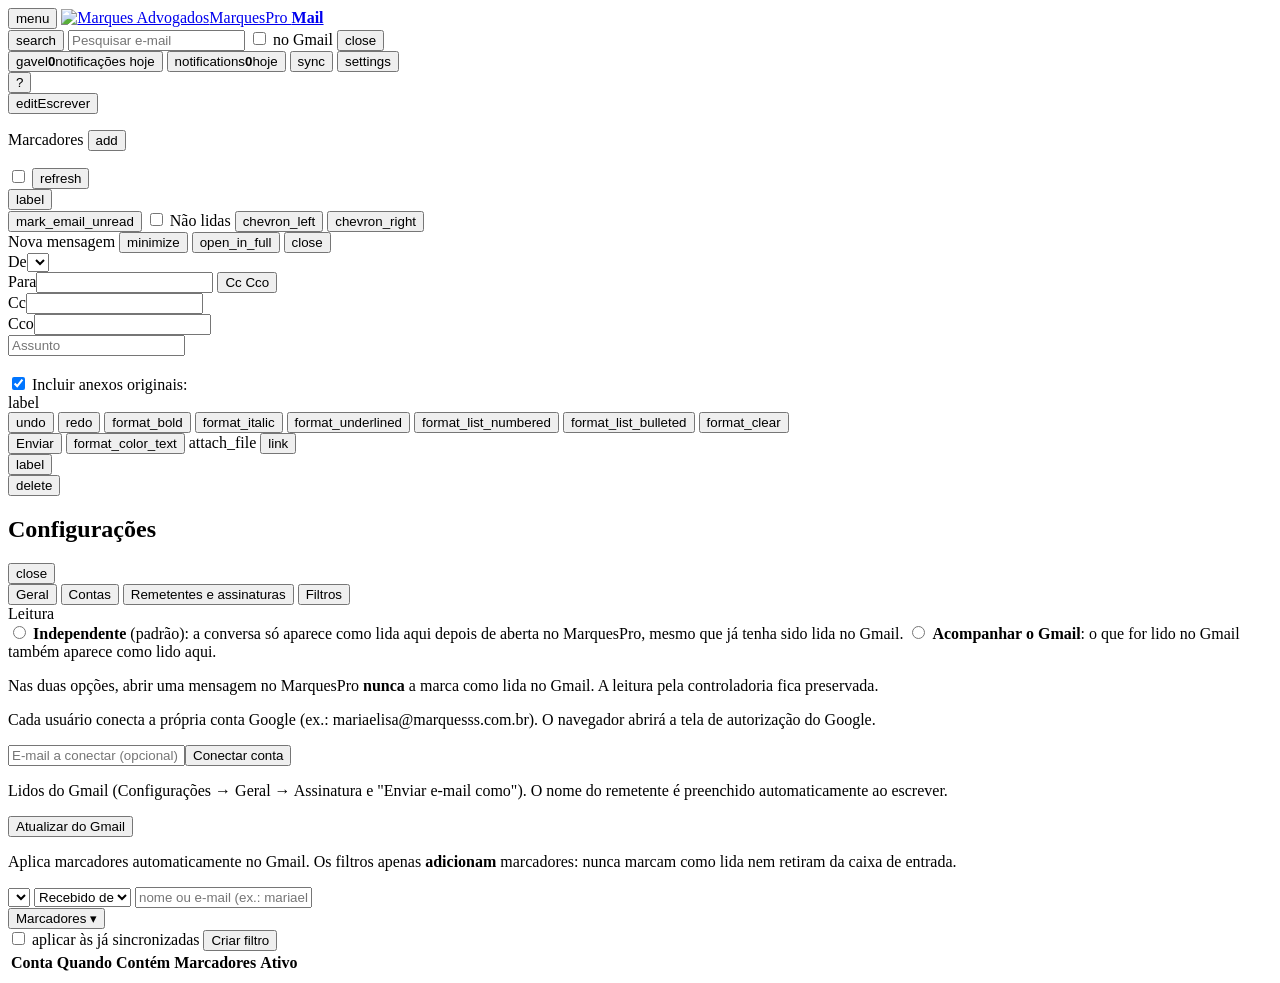
==== gestor_email/static/index.html @ 8f8ccd0c "Aproxima a interface do Gmail e adiciona opção de acompanhar a leitura - Ícones Material Symbols, ab" ====
<!DOCTYPE html>
<html lang="pt-BR">
<head>
<meta charset="utf-8">
<meta name="viewport" content="width=device-width, initial-scale=1">
<title>MarquesPro Mail</title>
<link rel="stylesheet" href="https://fonts.googleapis.com/css2?family=Roboto:wght@400;500;700&family=Material+Symbols+Outlined:opsz,wght,FILL,GRAD@20..24,400,0..1,0&display=block">
<link rel="stylesheet" href="/static/style.css">
<script>window.GESTOR_TOKEN = "__TOKEN__";</script>
</head>
<body>
<header class="topbar">
  <button class="icon-btn" id="btn-menu" title="Menu principal"><span class="ms">menu</span></button>
  <a class="brand" href="#" id="brand" title="Caixa de entrada"><img src="/static/logo-m-dourado.png" alt="Marques Advogados"><span>MarquesPro <b>Mail</b></span></a>
  <form class="search" id="search-form" role="search">
    <button class="icon-btn" type="submit" title="Pesquisar"><span class="ms">search</span></button>
    <input id="search-input" type="search" placeholder="Pesquisar e-mail" autocomplete="off">
    <label class="search-mode" title="Buscar diretamente no Gmail, inclusive mensagens antigas (aceita from:, has:attachment, label:...)"><input type="checkbox" id="search-gmail"> no Gmail</label>
    <button class="icon-btn" type="button" id="btn-clear-search" title="Limpar pesquisa"><span class="ms">close</span></button>
  </form>
  <div class="top-right">
    <button class="pill-count notif" id="counter-notif" title="Notificações judiciais recebidas hoje (intimações, citações, publicações)">
      <span class="ms">gavel</span><b id="notif-num">0</b><span class="lbl">notificações hoje</span>
    </button>
    <button class="pill-count" id="counter" title="E-mails recebidos hoje na caixa de entrada">
      <span class="ms">notifications</span><b id="counter-num">0</b><span class="lbl">hoje</span>
    </button>
    <button class="icon-btn" id="btn-sync" title="Sincronizar agora"><span class="ms">sync</span></button>
    <button class="icon-btn" id="btn-settings" title="Configurações"><span class="ms">settings</span></button>
    <div class="dropdown">
      <button class="avatar-btn" id="btn-account" title="Conta"><span id="account-initial">?</span></button>
      <div class="menu account-menu hidden" id="account-menu"></div>
    </div>
  </div>
</header>

<div class="pop counter-pop hidden" id="counter-pop"></div>

<div class="layout">
  <nav class="sidebar" id="sidebar">
    <button class="compose-btn" id="btn-compose"><span class="ms">edit</span><span class="name">Escrever</span></button>
    <ul class="folders" id="folders"></ul>
    <div class="labels-head"><span class="name">Marcadores</span>
      <button class="icon-btn small" id="btn-new-label" title="Criar novo marcador"><span class="ms">add</span></button>
    </div>
    <ul class="folders" id="label-list"></ul>
  </nav>

  <main class="main">
    <div class="toolbar" id="list-toolbar">
      <label class="chk" title="Selecionar"><input type="checkbox" id="select-all"></label>
      <button class="icon-btn" id="btn-refresh" title="Atualizar"><span class="ms">refresh</span></button>
      <div class="dropdown sel-tools hidden">
        <button class="icon-btn" id="btn-bulk-labels" title="Marcadores"><span class="ms">label</span></button>
        <div class="menu hidden" id="bulk-label-menu"></div>
      </div>
      <button class="icon-btn sel-tools hidden" id="btn-bulk-unread" title="Marcar como não lida (somente no MarquesPro)"><span class="ms">mark_email_unread</span></button>
      <label class="filter-unread" title="Mostrar apenas conversas não lidas no MarquesPro"><input type="checkbox" id="only-unread"> Não lidas</label>
      <span class="spacer"></span>
      <span class="pager" id="pager"></span>
      <button class="icon-btn" id="btn-prev" title="Mais recentes"><span class="ms">chevron_left</span></button>
      <button class="icon-btn" id="btn-next" title="Mais antigas"><span class="ms">chevron_right</span></button>
    </div>
    <div class="tabs-inbox" id="tabs-inbox"></div>
    <div id="thread-list" class="thread-list"></div>
    <div id="thread-view" class="thread-view hidden"></div>
  </main>
</div>

<!-- Nova mensagem -->
<div class="compose hidden" id="compose">
  <div class="compose-head" id="compose-head">
    <span id="compose-title">Nova mensagem</span>
    <span class="compose-head-btns">
      <button class="icon-btn tiny" id="compose-min" title="Minimizar"><span class="ms">minimize</span></button>
      <button class="icon-btn tiny" id="compose-max" title="Tela cheia"><span class="ms">open_in_full</span></button>
      <button class="icon-btn tiny" id="compose-close" title="Fechar"><span class="ms">close</span></button>
    </span>
  </div>
  <div class="compose-body">
    <div class="field"><label for="c-from">De</label><select id="c-from"></select></div>
    <div class="field ac-wrap"><label for="c-to">Para</label><input id="c-to" autocomplete="off">
      <button class="link-btn" id="c-show-cc" type="button">Cc Cco</button><div class="ac hidden"></div></div>
    <div class="field ac-wrap hidden" id="c-cc-row"><label for="c-cc">Cc</label><input id="c-cc" autocomplete="off"><div class="ac hidden"></div></div>
    <div class="field ac-wrap hidden" id="c-bcc-row"><label for="c-bcc">Cco</label><input id="c-bcc" autocomplete="off"><div class="ac hidden"></div></div>
    <div class="field"><input id="c-subject" placeholder="Assunto" aria-label="Assunto"></div>
    <div class="editor" id="c-editor" contenteditable="true" aria-label="Corpo da mensagem"></div>
    <div class="compose-extra">
      <div id="c-fwd-att" class="hidden"><label><input type="checkbox" id="c-fwd-att-chk" checked> Incluir anexos originais: <span id="c-fwd-att-list"></span></label></div>
      <div id="c-files" class="att-chips"></div>
      <div class="c-labels" id="c-labels-row"><span class="ms sm">label</span> <span id="c-label-chips"></span></div>
    </div>
  </div>
  <div class="editor-tools hidden" id="editor-tools">
    <button data-cmd="undo" title="Desfazer"><span class="ms">undo</span></button>
    <button data-cmd="redo" title="Refazer"><span class="ms">redo</span></button>
    <span class="sep"></span>
    <button data-cmd="bold" title="Negrito"><span class="ms">format_bold</span></button>
    <button data-cmd="italic" title="Itálico"><span class="ms">format_italic</span></button>
    <button data-cmd="underline" title="Sublinhado"><span class="ms">format_underlined</span></button>
    <span class="sep"></span>
    <button data-cmd="insertOrderedList" title="Lista numerada"><span class="ms">format_list_numbered</span></button>
    <button data-cmd="insertUnorderedList" title="Lista com marcadores"><span class="ms">format_list_bulleted</span></button>
    <button data-cmd="removeFormat" title="Remover formatação"><span class="ms">format_clear</span></button>
  </div>
  <div class="compose-foot">
    <button class="send-btn" id="c-send">Enviar</button>
    <button class="icon-btn" id="c-format" title="Opções de formatação"><span class="ms">format_color_text</span></button>
    <label class="icon-btn" title="Anexar arquivos"><span class="ms">attach_file</span><input type="file" id="c-attach" multiple hidden></label>
    <button class="icon-btn" id="c-link" title="Inserir link"><span class="ms">link</span></button>
    <div class="dropdown up"><button class="icon-btn" id="c-add-label" title="Marcadores ao enviar"><span class="ms">label</span></button><div class="menu hidden" id="c-label-menu"></div></div>
    <span class="spacer"></span>
    <span class="hint" id="c-status"></span>
    <button class="icon-btn" id="c-discard" title="Descartar rascunho"><span class="ms">delete</span></button>
  </div>
</div>

<!-- Configurações -->
<div class="modal-bg hidden" id="settings">
  <div class="modal">
    <div class="modal-head">
      <h2>Configurações</h2>
      <button class="icon-btn" id="settings-close" title="Fechar"><span class="ms">close</span></button>
    </div>
    <div class="tabs">
      <button class="tab active" data-tab="tab-general">Geral</button>
      <button class="tab" data-tab="tab-accounts">Contas</button>
      <button class="tab" data-tab="tab-signatures">Remetentes e assinaturas</button>
      <button class="tab" data-tab="tab-rules">Filtros</button>
    </div>
    <div class="modal-body">
      <section id="tab-general" class="tab-pane">
        <div class="setting">
          <div class="setting-name">Leitura</div>
          <div>
            <label class="radio"><input type="radio" name="leitura" value="0" id="leitura-0"> <span><b>Independente</b> (padrão): a conversa só aparece como lida aqui depois de aberta no MarquesPro, mesmo que já tenha sido lida no Gmail.</span></label>
            <label class="radio"><input type="radio" name="leitura" value="1" id="leitura-1"> <span><b>Acompanhar o Gmail</b>: o que for lido no Gmail também aparece como lido aqui.</span></label>
            <p class="muted">Nas duas opções, abrir uma mensagem no MarquesPro <b>nunca</b> a marca como lida no Gmail. A leitura pela controladoria fica preservada.</p>
          </div>
        </div>
      </section>
      <section id="tab-accounts" class="tab-pane hidden">
        <p class="muted">Cada usuário conecta a própria conta Google (ex.: mariaelisa@marquesss.com.br). O navegador abrirá a tela de autorização do Google.</p>
        <div class="row"><input id="acc-hint" placeholder="E-mail a conectar (opcional)"><button class="btn primary" id="acc-connect">Conectar conta</button></div>
        <div id="acc-list"></div>
      </section>
      <section id="tab-signatures" class="tab-pane hidden">
        <p class="muted">Lidos do Gmail (Configurações → Geral → Assinatura e "Enviar e-mail como"). O nome do remetente é preenchido automaticamente ao escrever.</p>
        <button class="btn" id="sig-refresh">Atualizar do Gmail</button>
        <div id="sig-list"></div>
      </section>
      <section id="tab-rules" class="tab-pane hidden">
        <p class="muted">Aplica marcadores automaticamente no Gmail. Os filtros apenas <b>adicionam</b> marcadores: nunca marcam como lida nem retiram da caixa de entrada.</p>
        <div class="rule-form">
          <select id="r-account" aria-label="Conta"></select>
          <select id="r-direction" aria-label="Quando">
            <option value="recebido">Recebido de</option>
            <option value="enviado">Enviado por</option>
          </select>
          <input id="r-pattern" placeholder="nome ou e-mail (ex.: mariaelisa@marquesss.com.br, @trt2.jus.br)" aria-label="Contém">
          <div class="dropdown"><button class="btn" id="r-labels-btn">Marcadores ▾</button><div class="menu hidden" id="r-label-menu"></div></div>
          <label><input type="checkbox" id="r-existing"> aplicar às já sincronizadas</label>
          <button class="btn primary" id="r-save">Criar filtro</button>
        </div>
        <div id="r-chips" class="chips"></div>
        <table class="rules"><thead><tr><th>Conta</th><th>Quando</th><th>Contém</th><th>Marcadores</th><th>Ativo</th><th></th></tr></thead><tbody id="rule-list"></tbody></table>
      </section>
    </div>
  </div>
</div>

<div class="toasts" id="toasts"></div>
<script src="/static/app.js"></script>
</body>
</html>
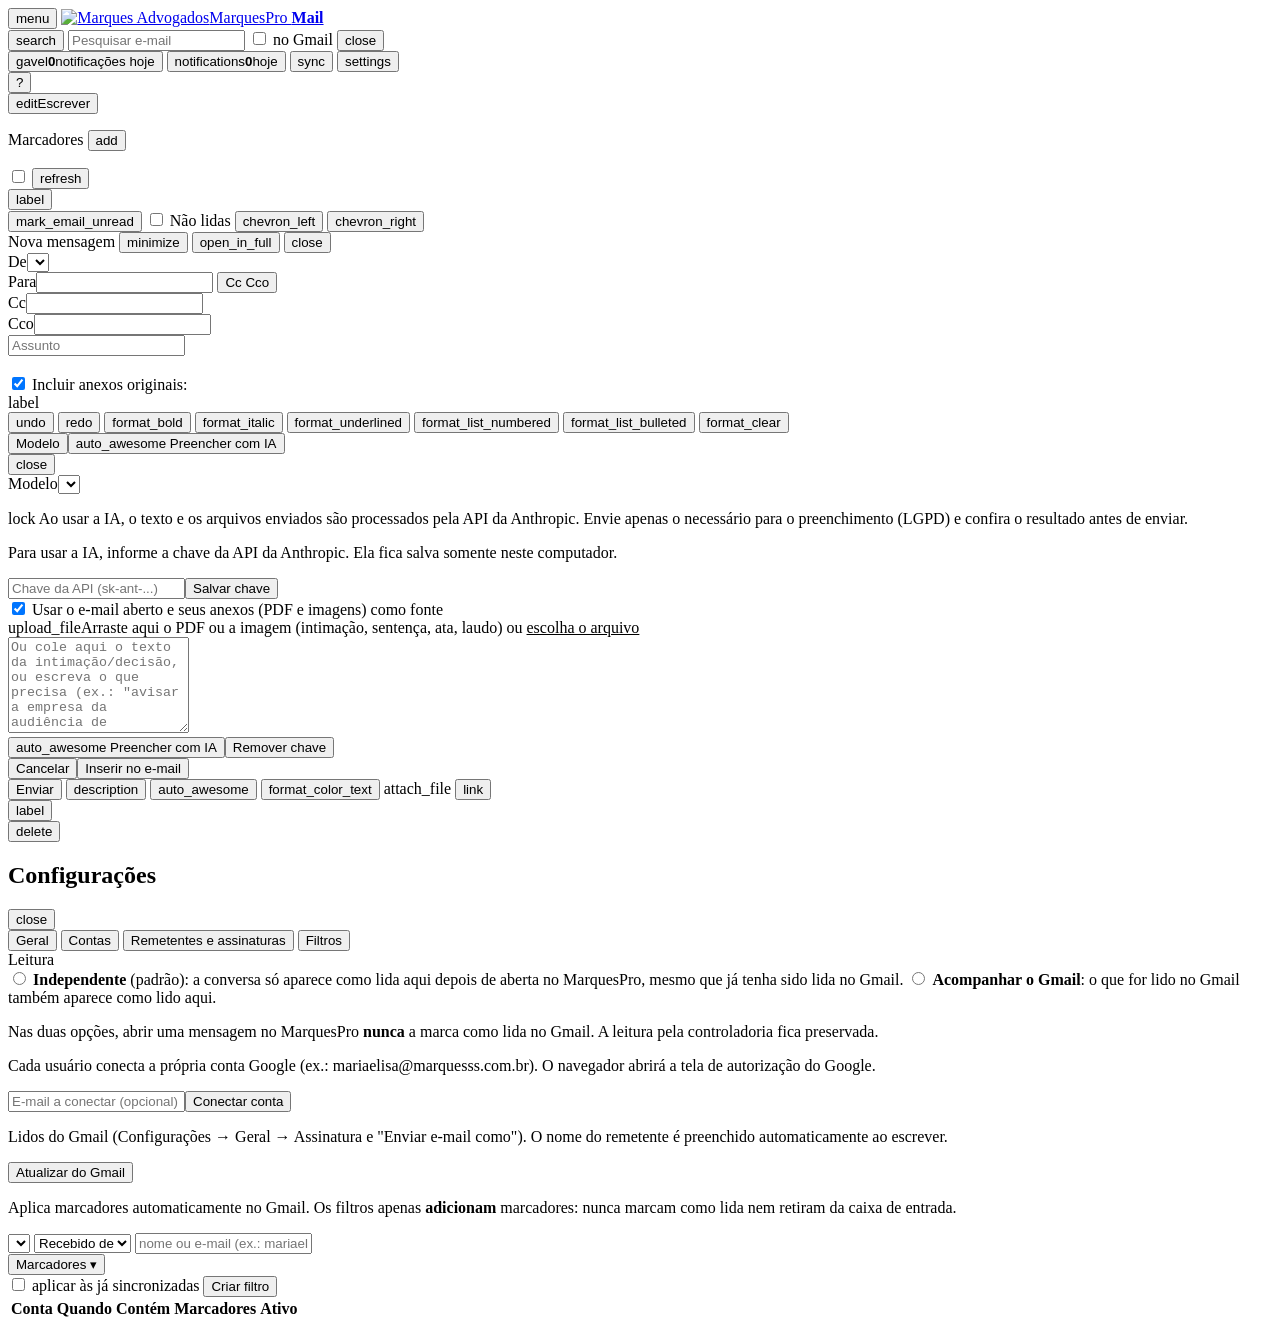
==== commit ee0be9f6: "Adiciona modelos de e-mail do escritório (menu "/") e preenchimento por IA - Importa os 48 modelos d" ====
--- a/gestor_email/static/index.html
+++ b/gestor_email/static/index.html
@@ -103,8 +103,39 @@
     <button data-cmd="insertUnorderedList" title="Lista com marcadores"><span class="ms">format_list_bulleted</span></button>
     <button data-cmd="removeFormat" title="Remover formatação"><span class="ms">format_clear</span></button>
   </div>
+  <div class="slash-menu hidden" id="slash-menu" role="listbox" aria-label="Modelos de e-mail"></div>
+  <div class="modelo-panel hidden" id="modelo-panel">
+    <div class="mp-head">
+      <div class="mp-tabs"><button data-mtab="modelo" class="on">Modelo</button><button data-mtab="ia"><span class="ms sm">auto_awesome</span> Preencher com IA</button></div>
+      <button class="icon-btn tiny" id="mp-close" title="Fechar"><span class="ms">close</span></button>
+    </div>
+    <div class="mp-body">
+      <label class="mp-row"><span>Modelo</span><select id="mp-modelo"></select></label>
+      <div id="mp-modelo-pane"></div>
+      <div id="mp-ia-pane" class="hidden">
+        <p class="muted mp-aviso"><span class="ms sm">lock</span> Ao usar a IA, o texto e os arquivos enviados são processados pela API da Anthropic. Envie apenas o necessário para o preenchimento (LGPD) e confira o resultado antes de enviar.</p>
+        <div id="mp-ia-key" class="hidden">
+          <p>Para usar a IA, informe a chave da API da Anthropic. Ela fica salva somente neste computador.</p>
+          <div class="row"><input id="mp-key" type="password" placeholder="Chave da API (sk-ant-...)" autocomplete="off"><button class="btn primary" id="mp-key-save">Salvar chave</button></div>
+        </div>
+        <div id="mp-ia-form">
+          <label class="radio hidden" id="mp-usar-email-row"><input type="checkbox" id="mp-usar-email" checked> <span>Usar o e-mail aberto e seus anexos (PDF e imagens) como fonte</span></label>
+          <div class="mp-drop" id="mp-drop"><span class="ms">upload_file</span><span>Arraste aqui o PDF ou a imagem (intimação, sentença, ata, laudo) ou <u>escolha o arquivo</u></span>
+            <input type="file" id="mp-arquivos" accept="application/pdf,image/png,image/jpeg,image/webp,image/gif" multiple hidden></div>
+          <div id="mp-arquivos-lista" class="att-chips"></div>
+          <textarea id="mp-instrucoes" rows="6" placeholder="Ou cole aqui o texto da intimação/decisão, ou escreva o que precisa (ex.: &quot;avisar a empresa da audiência de conciliação&quot;)." aria-label="Texto ou instruções"></textarea>
+          <div class="row"><button class="btn primary" id="mp-ia-run"><span class="ms sm">auto_awesome</span> Preencher com IA</button><button class="link-btn" id="mp-key-remover">Remover chave</button></div>
+          <div id="mp-ia-result" class="hidden"></div>
+        </div>
+      </div>
+    </div>
+    <div class="mp-foot"><span class="hint" id="mp-status"></span><span class="spacer"></span>
+      <button class="btn" id="mp-cancelar">Cancelar</button><button class="btn primary" id="mp-inserir">Inserir no e-mail</button></div>
+  </div>
   <div class="compose-foot">
     <button class="send-btn" id="c-send">Enviar</button>
+    <button class="icon-btn" id="c-modelos" title="Modelos de e-mail (ou digite / no texto)"><span class="ms">description</span></button>
+    <button class="icon-btn" id="c-ia" title="Preencher o modelo com IA"><span class="ms">auto_awesome</span></button>
     <button class="icon-btn" id="c-format" title="Opções de formatação"><span class="ms">format_color_text</span></button>
     <label class="icon-btn" title="Anexar arquivos"><span class="ms">attach_file</span><input type="file" id="c-attach" multiple hidden></label>
     <button class="icon-btn" id="c-link" title="Inserir link"><span class="ms">link</span></button>
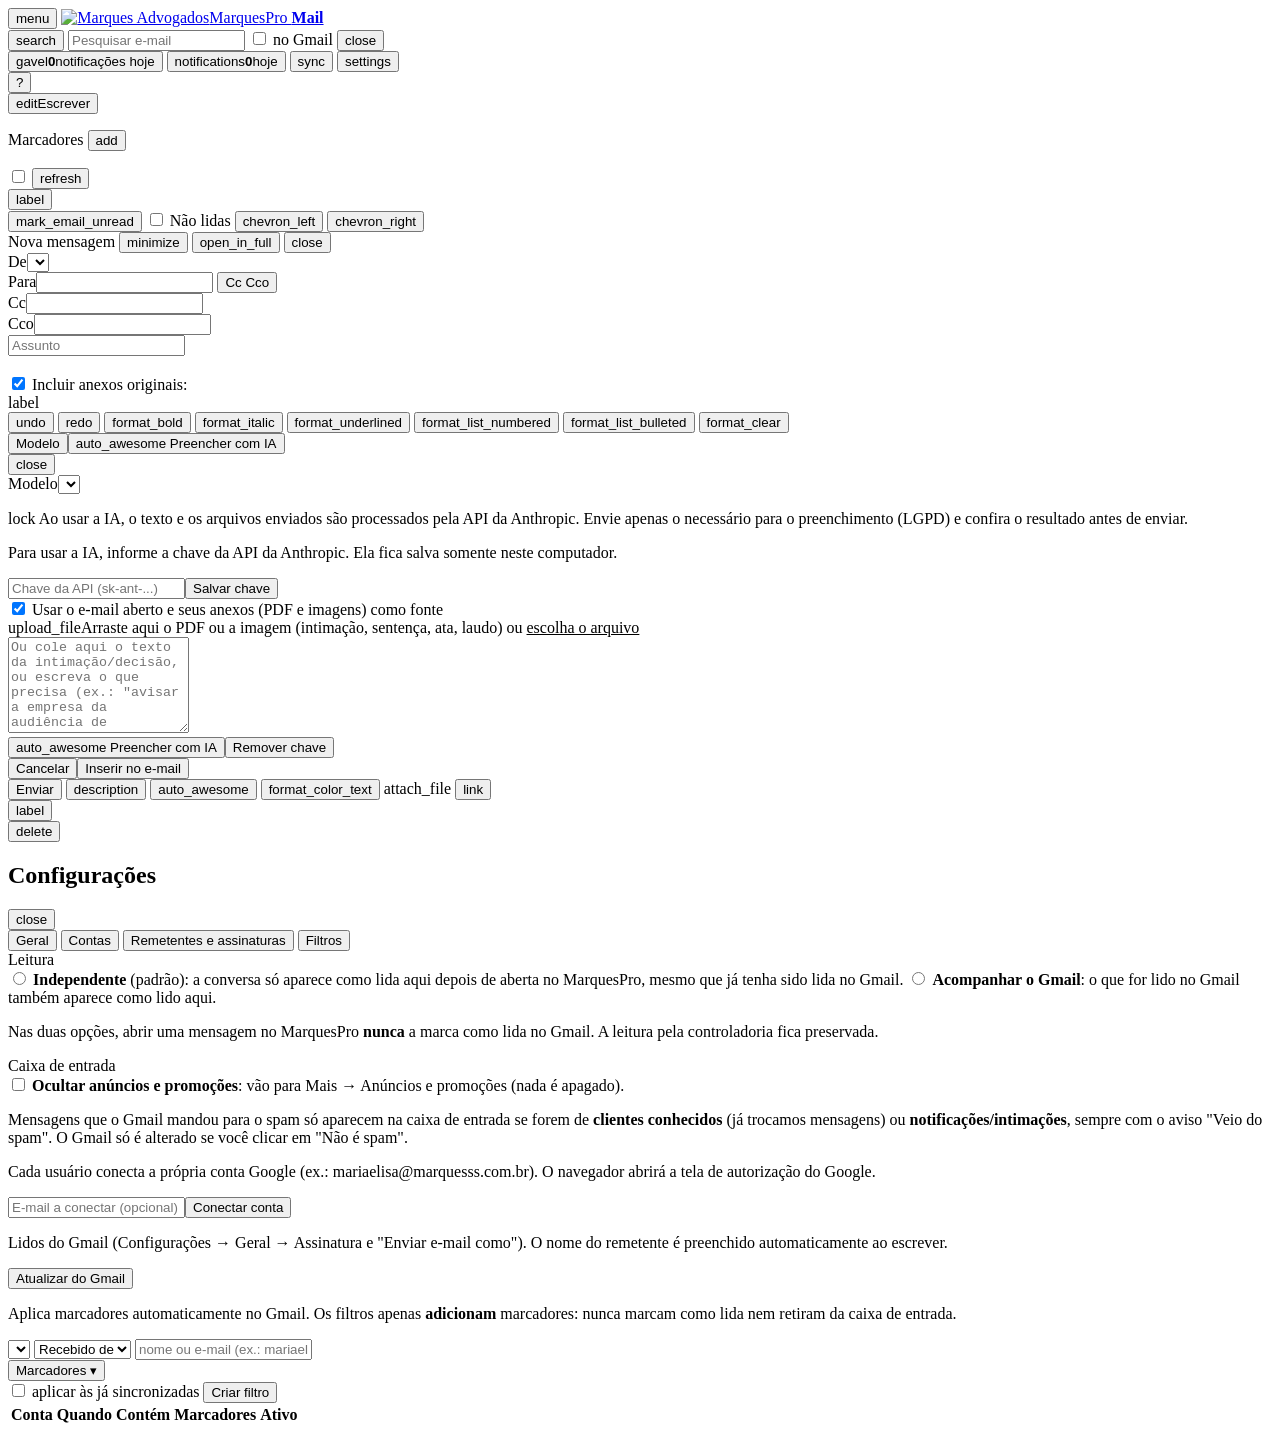
==== commit b3dbd606: "Resgata do spam clientes e notificações, oculta anúncios e limpa o visual - Triagem local: do spam d" ====
--- a/gestor_email/static/index.html
+++ b/gestor_email/static/index.html
@@ -22,7 +22,7 @@
     <button class="pill-count notif" id="counter-notif" title="Notificações judiciais recebidas hoje (intimações, citações, publicações)">
       <span class="ms">gavel</span><b id="notif-num">0</b><span class="lbl">notificações hoje</span>
     </button>
-    <button class="pill-count" id="counter" title="E-mails recebidos hoje na caixa de entrada">
+    <button class="pill-count hidden" id="counter" title="E-mails recebidos hoje na caixa de entrada">
       <span class="ms">notifications</span><b id="counter-num">0</b><span class="lbl">hoje</span>
     </button>
     <button class="icon-btn" id="btn-sync" title="Sincronizar agora"><span class="ms">sync</span></button>
@@ -169,6 +169,13 @@
             <p class="muted">Nas duas opções, abrir uma mensagem no MarquesPro <b>nunca</b> a marca como lida no Gmail. A leitura pela controladoria fica preservada.</p>
           </div>
         </div>
+        <div class="setting">
+          <div class="setting-name">Caixa de entrada</div>
+          <div>
+            <label class="radio"><input type="checkbox" id="ocultar-anuncios"> <span><b>Ocultar anúncios e promoções</b>: vão para Mais → Anúncios e promoções (nada é apagado).</span></label>
+            <p class="muted">Mensagens que o Gmail mandou para o spam só aparecem na caixa de entrada se forem de <b>clientes conhecidos</b> (já trocamos mensagens) ou <b>notificações/intimações</b>, sempre com o aviso "Veio do spam". O Gmail só é alterado se você clicar em "Não é spam".</p>
+          </div>
+        </div>
       </section>
       <section id="tab-accounts" class="tab-pane hidden">
         <p class="muted">Cada usuário conecta a própria conta Google (ex.: mariaelisa@marquesss.com.br). O navegador abrirá a tela de autorização do Google.</p>
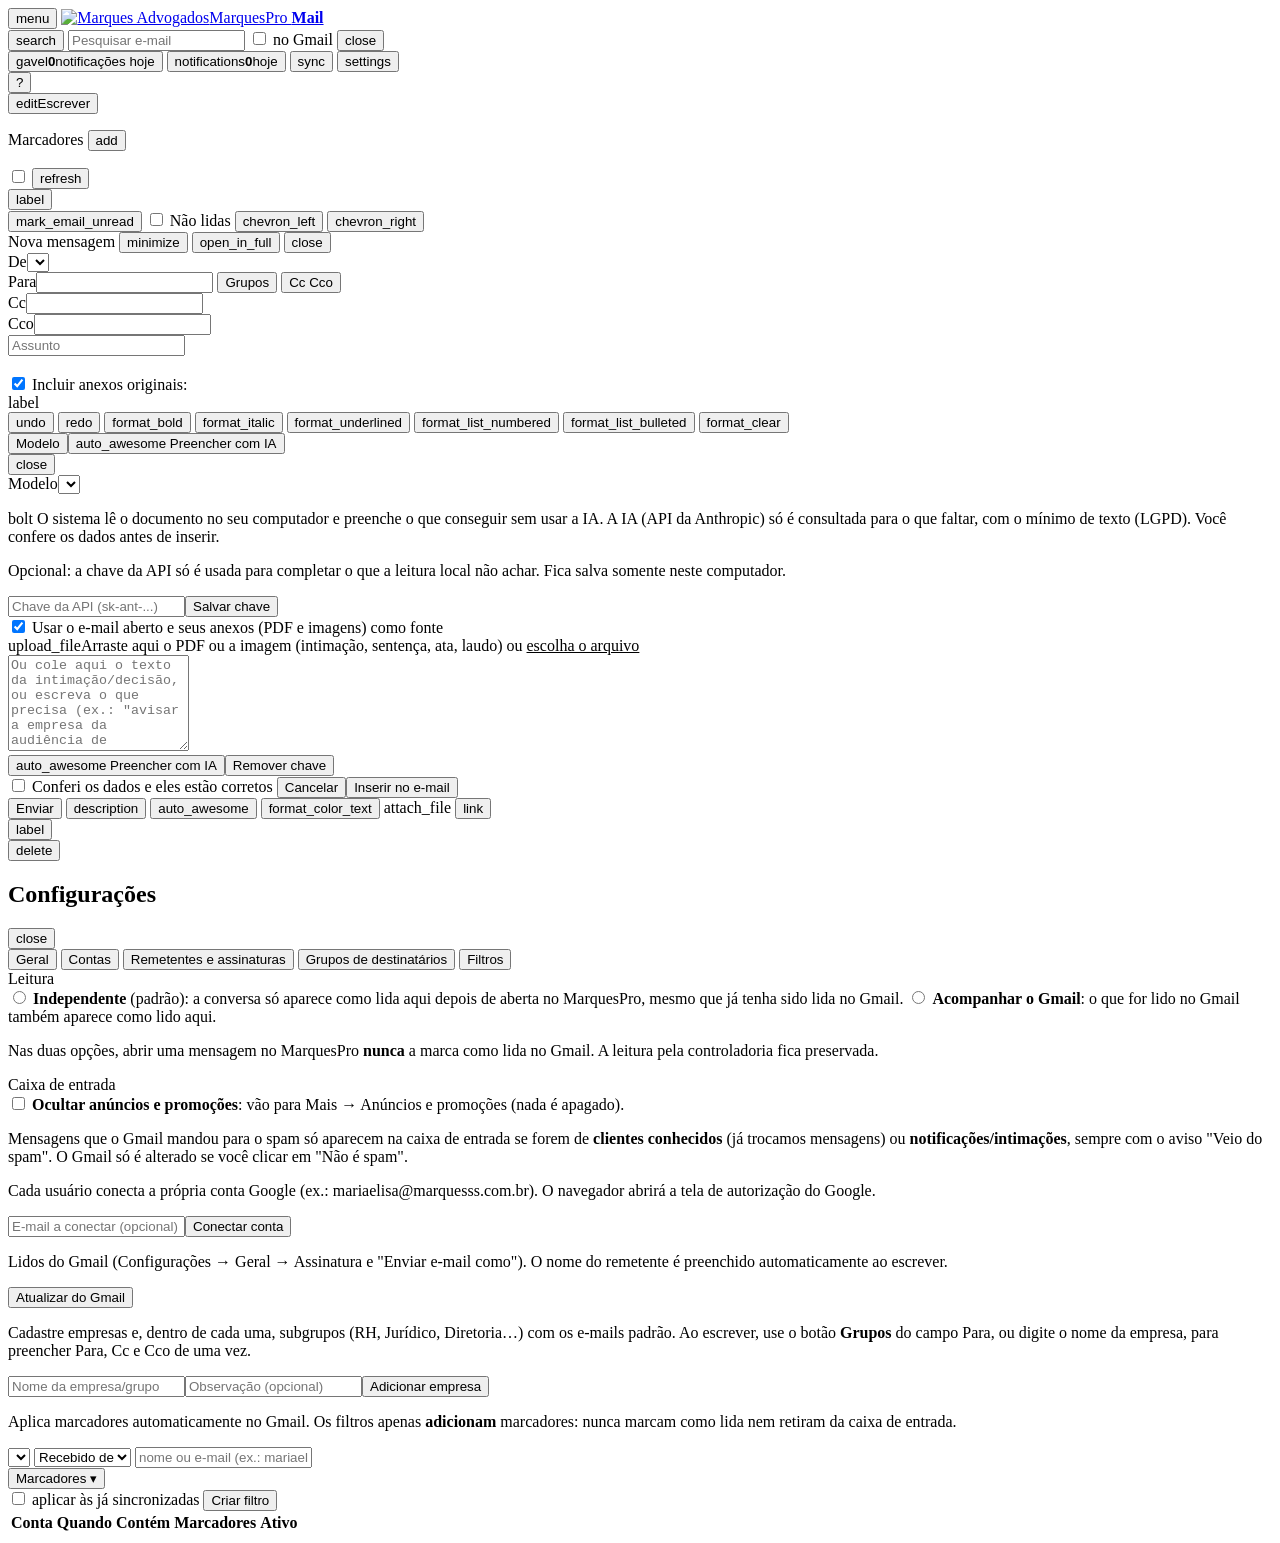
==== commit 7b3a1379: "Grupos de destinatários, alerta de notificação sem envio e fluxo de IA com confirmação - Cadastro de" ====
--- a/gestor_email/static/index.html
+++ b/gestor_email/static/index.html
@@ -80,7 +80,9 @@
   <div class="compose-body">
     <div class="field"><label for="c-from">De</label><select id="c-from"></select></div>
     <div class="field ac-wrap"><label for="c-to">Para</label><input id="c-to" autocomplete="off">
-      <button class="link-btn" id="c-show-cc" type="button">Cc Cco</button><div class="ac hidden"></div></div>
+      <button class="link-btn" id="c-grupos" type="button" title="Inserir e-mails padrão de uma empresa/subgrupo">Grupos</button>
+      <button class="link-btn" id="c-show-cc" type="button">Cc Cco</button><div class="ac hidden"></div>
+      <div class="menu grupos-menu hidden" id="c-grupos-menu"></div></div>
     <div class="field ac-wrap hidden" id="c-cc-row"><label for="c-cc">Cc</label><input id="c-cc" autocomplete="off"><div class="ac hidden"></div></div>
     <div class="field ac-wrap hidden" id="c-bcc-row"><label for="c-bcc">Cco</label><input id="c-bcc" autocomplete="off"><div class="ac hidden"></div></div>
     <div class="field"><input id="c-subject" placeholder="Assunto" aria-label="Assunto"></div>
@@ -113,9 +115,9 @@
       <label class="mp-row"><span>Modelo</span><select id="mp-modelo"></select></label>
       <div id="mp-modelo-pane"></div>
       <div id="mp-ia-pane" class="hidden">
-        <p class="muted mp-aviso"><span class="ms sm">lock</span> Ao usar a IA, o texto e os arquivos enviados são processados pela API da Anthropic. Envie apenas o necessário para o preenchimento (LGPD) e confira o resultado antes de enviar.</p>
+        <p class="muted mp-aviso"><span class="ms sm">bolt</span> O sistema lê o documento no seu computador e preenche o que conseguir sem usar a IA. A IA (API da Anthropic) só é consultada para o que faltar, com o mínimo de texto (LGPD). Você confere os dados antes de inserir.</p>
         <div id="mp-ia-key" class="hidden">
-          <p>Para usar a IA, informe a chave da API da Anthropic. Ela fica salva somente neste computador.</p>
+          <p class="muted">Opcional: a chave da API só é usada para completar o que a leitura local não achar. Fica salva somente neste computador.</p>
           <div class="row"><input id="mp-key" type="password" placeholder="Chave da API (sk-ant-...)" autocomplete="off"><button class="btn primary" id="mp-key-save">Salvar chave</button></div>
         </div>
         <div id="mp-ia-form">
@@ -130,6 +132,7 @@
       </div>
     </div>
     <div class="mp-foot"><span class="hint" id="mp-status"></span><span class="spacer"></span>
+      <label class="mp-confirma-row hidden" id="mp-confirma-row"><input type="checkbox" id="mp-confirmo"> Conferi os dados e eles estão corretos</label>
       <button class="btn" id="mp-cancelar">Cancelar</button><button class="btn primary" id="mp-inserir">Inserir no e-mail</button></div>
   </div>
   <div class="compose-foot">
@@ -157,6 +160,7 @@
       <button class="tab active" data-tab="tab-general">Geral</button>
       <button class="tab" data-tab="tab-accounts">Contas</button>
       <button class="tab" data-tab="tab-signatures">Remetentes e assinaturas</button>
+      <button class="tab" data-tab="tab-grupos">Grupos de destinatários</button>
       <button class="tab" data-tab="tab-rules">Filtros</button>
     </div>
     <div class="modal-body">
@@ -186,6 +190,11 @@
         <p class="muted">Lidos do Gmail (Configurações → Geral → Assinatura e "Enviar e-mail como"). O nome do remetente é preenchido automaticamente ao escrever.</p>
         <button class="btn" id="sig-refresh">Atualizar do Gmail</button>
         <div id="sig-list"></div>
+      </section>
+      <section id="tab-grupos" class="tab-pane hidden">
+        <p class="muted">Cadastre empresas e, dentro de cada uma, subgrupos (RH, Jurídico, Diretoria…) com os e-mails padrão. Ao escrever, use o botão <b>Grupos</b> do campo Para, ou digite o nome da empresa, para preencher Para, Cc e Cco de uma vez.</p>
+        <div class="row"><input id="g-empresa" placeholder="Nome da empresa/grupo"><input id="g-obs" placeholder="Observação (opcional)"><button class="btn primary" id="g-add-empresa">Adicionar empresa</button></div>
+        <div id="g-lista"></div>
       </section>
       <section id="tab-rules" class="tab-pane hidden">
         <p class="muted">Aplica marcadores automaticamente no Gmail. Os filtros apenas <b>adicionam</b> marcadores: nunca marcam como lida nem retiram da caixa de entrada.</p>
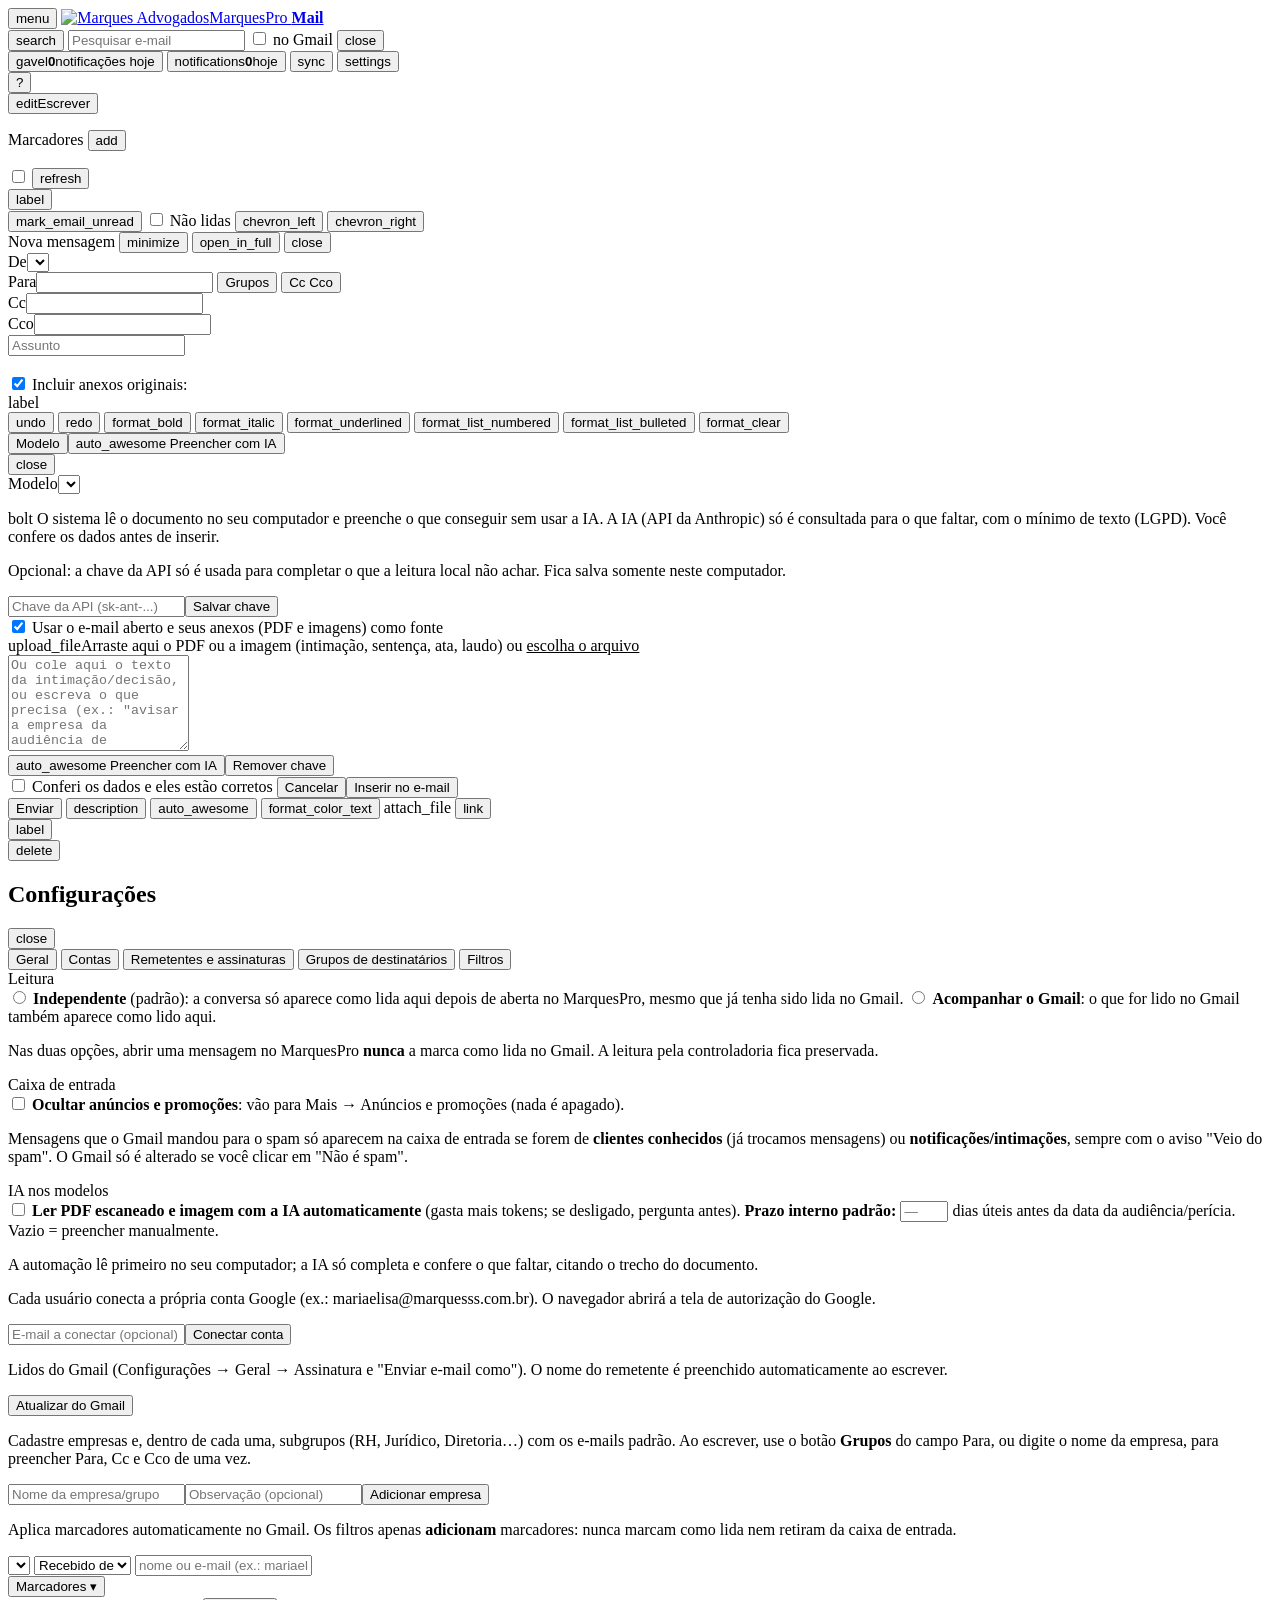
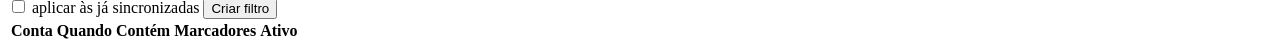
==== commit 11c3c48c: "IA mais assertiva: preenchimento automático do que falta, verificação por trecho, rótulos de origem," ====
--- a/gestor_email/static/index.html
+++ b/gestor_email/static/index.html
@@ -180,6 +180,14 @@
             <p class="muted">Mensagens que o Gmail mandou para o spam só aparecem na caixa de entrada se forem de <b>clientes conhecidos</b> (já trocamos mensagens) ou <b>notificações/intimações</b>, sempre com o aviso "Veio do spam". O Gmail só é alterado se você clicar em "Não é spam".</p>
           </div>
         </div>
+        <div class="setting">
+          <div class="setting-name">IA nos modelos</div>
+          <div>
+            <label class="radio"><input type="checkbox" id="ia-ler-imagens"> <span><b>Ler PDF escaneado e imagem com a IA automaticamente</b> (gasta mais tokens; se desligado, pergunta antes).</span></label>
+            <label class="radio"><span><b>Prazo interno padrão:</b> <input type="number" id="prazo-interno-dias" min="1" max="60" placeholder="—"> dias úteis antes da data da audiência/perícia. Vazio = preencher manualmente.</span></label>
+            <p class="muted">A automação lê primeiro no seu computador; a IA só completa e confere o que faltar, citando o trecho do documento.</p>
+          </div>
+        </div>
       </section>
       <section id="tab-accounts" class="tab-pane hidden">
         <p class="muted">Cada usuário conecta a própria conta Google (ex.: mariaelisa@marquesss.com.br). O navegador abrirá a tela de autorização do Google.</p>
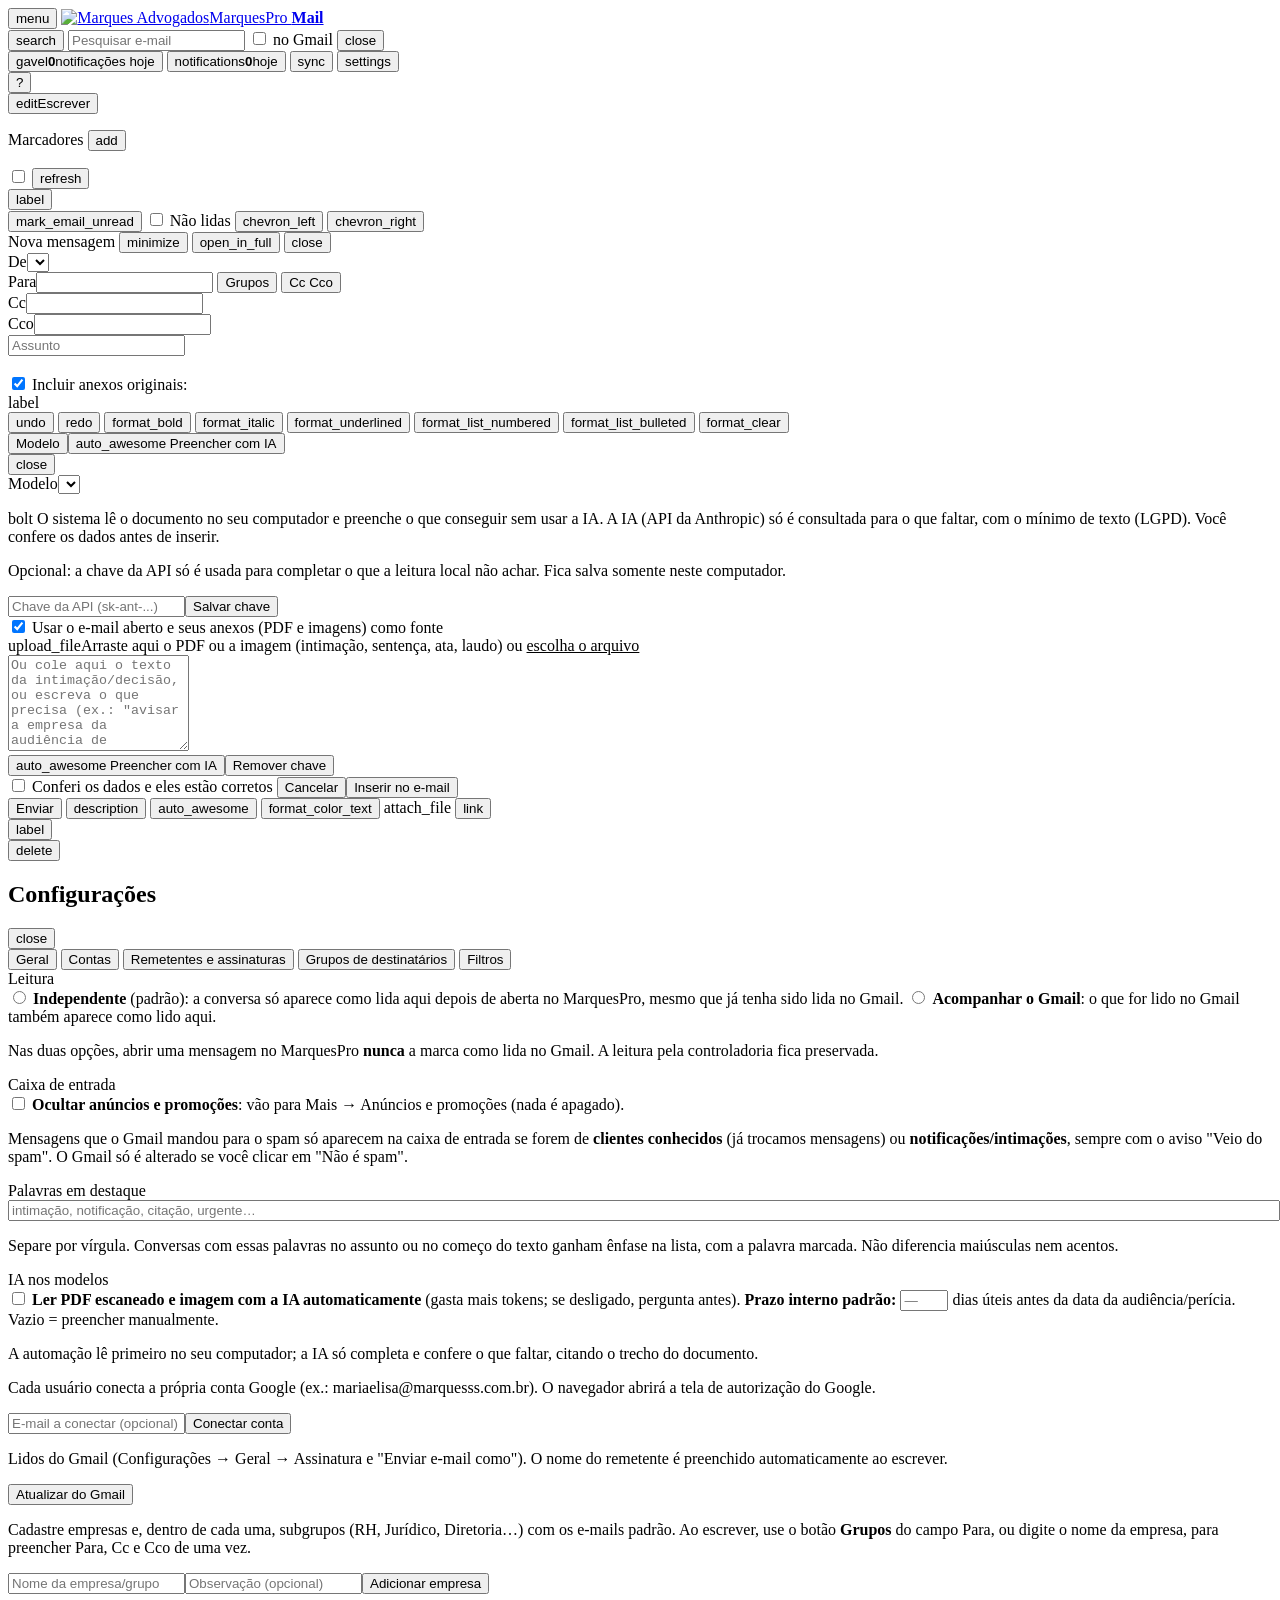
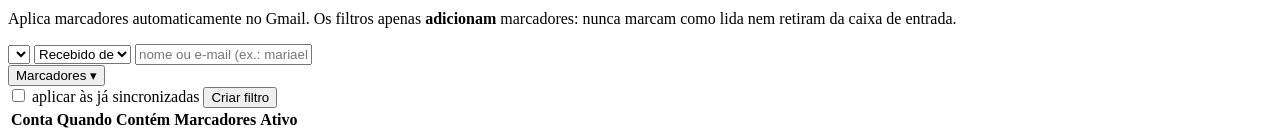
==== commit d00efd16: "Novos do dia (fora da cadeia), ênfase em palavras (intimação, notificação) e painel de tratativas pe" ====
--- a/gestor_email/static/index.html
+++ b/gestor_email/static/index.html
@@ -181,6 +181,13 @@
           </div>
         </div>
         <div class="setting">
+          <div class="setting-name">Palavras em destaque</div>
+          <div>
+            <input id="palavras-destaque" type="text" maxlength="500" placeholder="intimação, notificação, citação, urgente…" style="width:100%">
+            <p class="muted">Separe por vírgula. Conversas com essas palavras no assunto ou no começo do texto ganham ênfase na lista, com a palavra marcada. Não diferencia maiúsculas nem acentos.</p>
+          </div>
+        </div>
+        <div class="setting">
           <div class="setting-name">IA nos modelos</div>
           <div>
             <label class="radio"><input type="checkbox" id="ia-ler-imagens"> <span><b>Ler PDF escaneado e imagem com a IA automaticamente</b> (gasta mais tokens; se desligado, pergunta antes).</span></label>
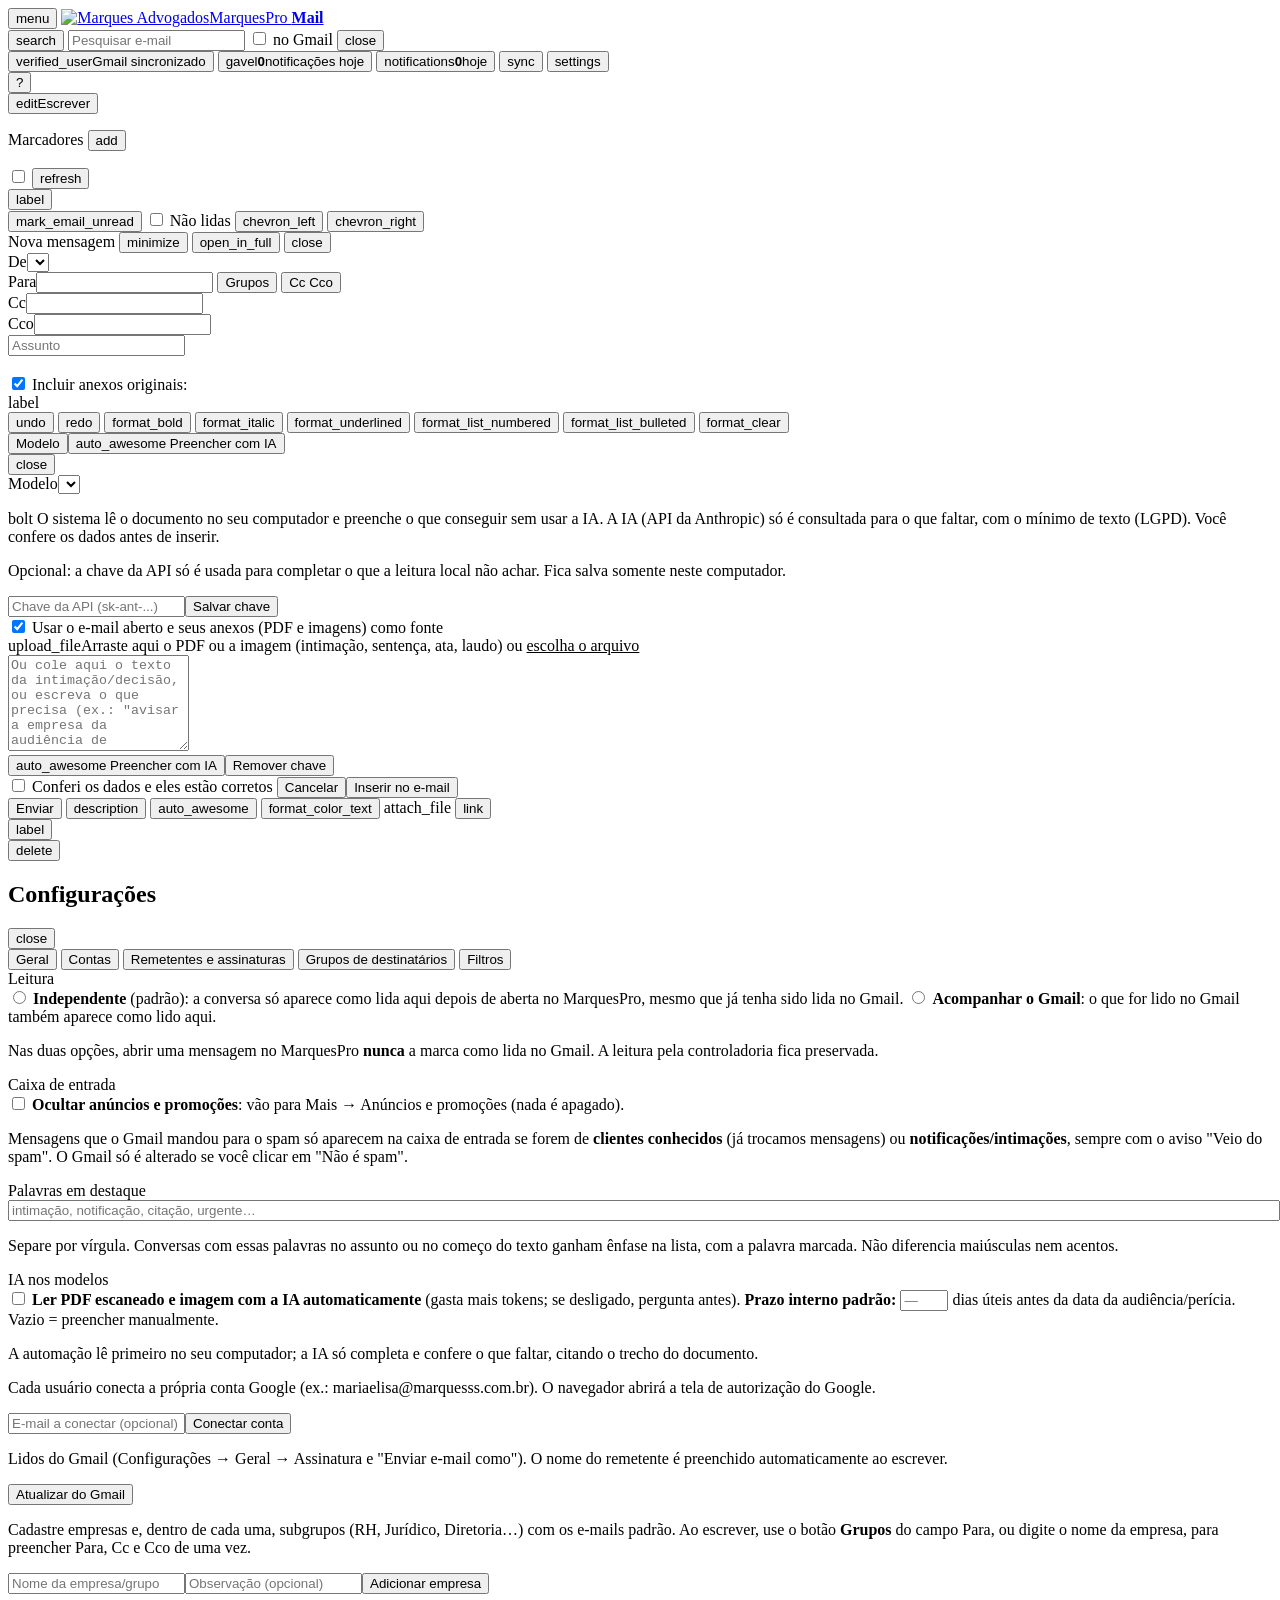
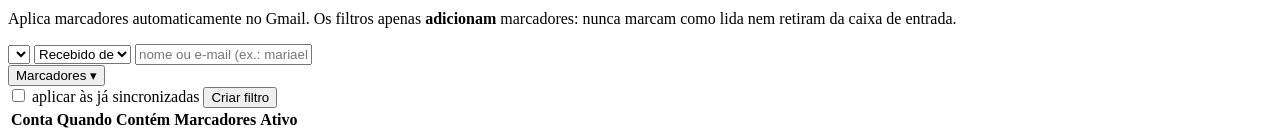
==== commit 9a54c56d: "Lateral só com Caixa de entrada e Enviados, atalhos unificados e verificação de integridade Gmail x " ====
--- a/gestor_email/static/index.html
+++ b/gestor_email/static/index.html
@@ -19,6 +19,9 @@
     <button class="icon-btn" type="button" id="btn-clear-search" title="Limpar pesquisa"><span class="ms">close</span></button>
   </form>
   <div class="top-right">
+    <button class="pill-count integ ok" id="btn-integ" title="Conferência entre o Gmail e o MarquesPro">
+      <span class="ms">verified_user</span><span class="lbl" id="integ-lbl">Gmail sincronizado</span>
+    </button>
     <button class="pill-count notif" id="counter-notif" title="Notificações judiciais recebidas hoje (intimações, citações, publicações)">
       <span class="ms">gavel</span><b id="notif-num">0</b><span class="lbl">notificações hoje</span>
     </button>
@@ -34,6 +37,8 @@
   </div>
 </header>
 
+<div class="integ-banner hidden" id="integ-banner" role="alert"></div>
+<div class="pop integ-pop hidden" id="integ-pop"></div>
 <div class="pop counter-pop hidden" id="counter-pop"></div>
 
 <div class="layout">
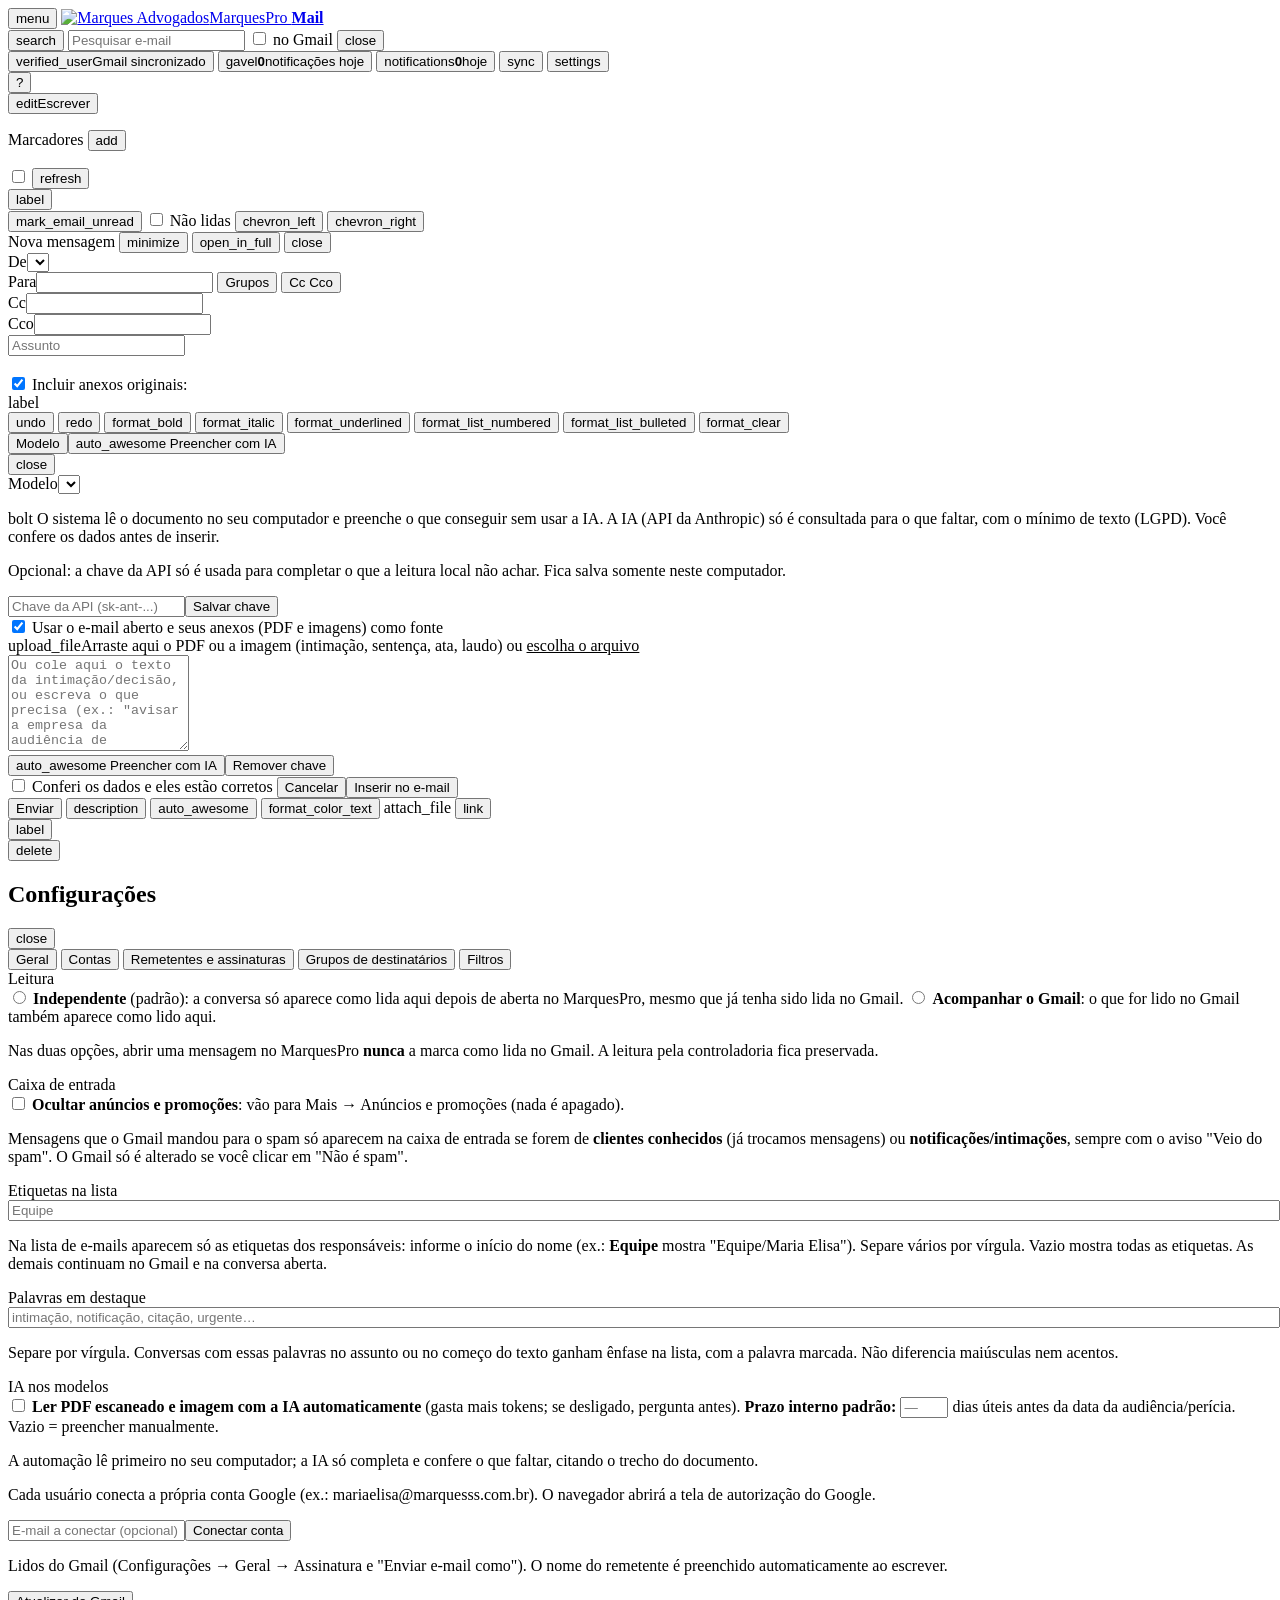
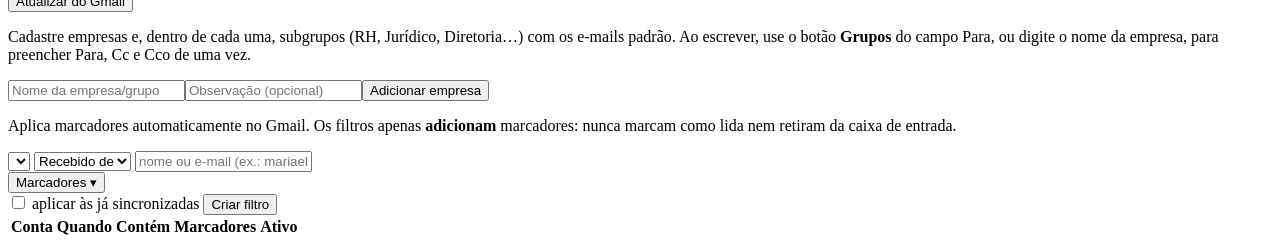
==== commit 7a97a138: "Lista mostra só a etiqueta dos responsáveis; prioridades passam para a aba judicial Co-Authored-By: " ====
--- a/gestor_email/static/index.html
+++ b/gestor_email/static/index.html
@@ -186,6 +186,13 @@
           </div>
         </div>
         <div class="setting">
+          <div class="setting-name">Etiquetas na lista</div>
+          <div>
+            <input id="etiquetas-lista" type="text" maxlength="200" placeholder="Equipe" style="width:100%">
+            <p class="muted">Na lista de e-mails aparecem só as etiquetas dos responsáveis: informe o início do nome (ex.: <b>Equipe</b> mostra "Equipe/Maria Elisa"). Separe vários por vírgula. Vazio mostra todas as etiquetas. As demais continuam no Gmail e na conversa aberta.</p>
+          </div>
+        </div>
+        <div class="setting">
           <div class="setting-name">Palavras em destaque</div>
           <div>
             <input id="palavras-destaque" type="text" maxlength="500" placeholder="intimação, notificação, citação, urgente…" style="width:100%">
